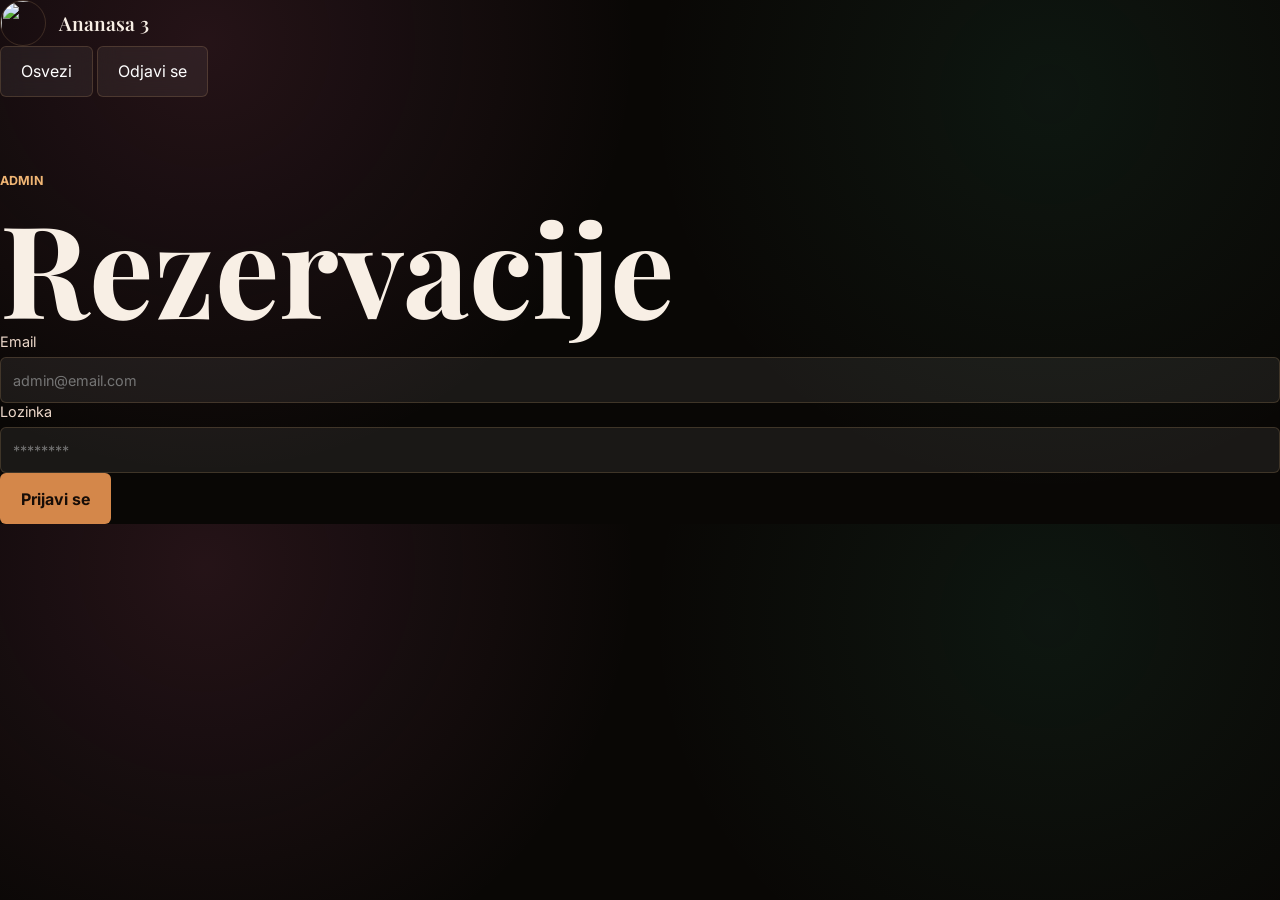
==== admin.html @ 6d264275 "Add admin dashboard page" ====
<!doctype html>
<html lang="sr">
  <head>
    <meta charset="UTF-8" />
    <meta name="viewport" content="width=device-width, initial-scale=1.0" />
    <title>Ananasa 3 Admin</title>
    <link rel="preconnect" href="https://fonts.googleapis.com" />
    <link rel="preconnect" href="https://fonts.gstatic.com" crossorigin />
    <link
      href="https://fonts.googleapis.com/css2?family=Inter:wght@400;500;600;700&family=Playfair+Display:wght@500;600;700&display=swap"
      rel="stylesheet"
    />
    <link rel="stylesheet" href="./styles.css" />
    <link rel="stylesheet" href="./admin.css" />
    <script src="./admin.js?v=20260522-admin-1" defer></script>
  </head>
  <body class="admin-body">
    <header class="admin-header">
      <a class="brand" href="./index.html#home" aria-label="Ananasa 3 pocetna">
        <img
          src="https://media.base44.com/images/public/user_69c0e9232d58b2532dbbabdb/99ff3131a_472617629_639547871916582_2148296062729666960_n.jpg"
          alt=""
        />
        <span>Ananasa 3</span>
      </a>
      <div class="admin-toolbar">
        <button id="refresh-admin" class="button secondary" type="button">Osvezi</button>
        <button id="sign-out" class="button secondary" type="button" hidden>Odjavi se</button>
      </div>
    </header>

    <main class="admin-main">
      <section class="admin-login-band" id="login-band">
        <div class="admin-login-copy">
          <p class="eyebrow">Admin</p>
          <h1>Rezervacije</h1>
        </div>
        <form id="admin-login" class="admin-login-form">
          <label>
            Email
            <input name="email" type="email" autocomplete="email" required placeholder="admin@email.com" />
          </label>
          <label>
            Lozinka
            <input name="password" type="password" autocomplete="current-password" required placeholder="********" />
          </label>
          <button class="button primary" type="submit">Prijavi se</button>
        </form>
      </section>

      <section class="admin-dashboard" id="admin-dashboard" hidden>
        <div class="admin-head">
          <div>
            <p class="eyebrow">Pregled</p>
            <h1>Admin sto</h1>
          </div>
          <div class="admin-summary" aria-label="Broj zahteva">
            <span><strong id="reservation-count">0</strong> Rezervacije</span>
            <span><strong id="guest-count">0</strong> Guest list</span>
            <span><strong id="vip-count">0</strong> VIP</span>
          </div>
        </div>

        <nav class="admin-tabs" aria-label="Admin kategorije">
          <button class="admin-tab active" type="button" data-admin-tab="reservations">Rezervacije</button>
          <button class="admin-tab" type="button" data-admin-tab="guest-list">Guest list</button>
          <button class="admin-tab" type="button" data-admin-tab="vip">VIP upiti</button>
        </nav>

        <section class="admin-panel active" data-admin-panel="reservations">
          <div id="reservation-list" class="request-list"></div>
        </section>
        <section class="admin-panel" data-admin-panel="guest-list">
          <div id="guest-list" class="request-list"></div>
        </section>
        <section class="admin-panel" data-admin-panel="vip">
          <div id="vip-list" class="request-list"></div>
        </section>
      </section>
    </main>

    <div id="admin-toast" role="status" aria-live="polite"></div>
  </body>
</html>
---- styles.css ----
:root{color-scheme:dark;--bg:#090705;--panel:rgba(22,17,14,.88);--text:#f8efe5;--muted:#b9a99c;--line:rgba(232,180,124,.18);--gold:#d4874a;--peach:#f0b574;--green:#4acb91;--red:#d65d65;--display:"Playfair Display",Georgia,serif;--body:"Inter",Arial,sans-serif}*{box-sizing:border-box}html{scroll-behavior:smooth}body{background:radial-gradient(circle at 16% 8%,rgba(207,93,138,.14),transparent 27rem),radial-gradient(circle at 82% 18%,rgba(74,203,145,.08),transparent 25rem),var(--bg);color:var(--text);font-family:var(--body);margin:0}a{color:inherit;text-decoration:none}button,input,select,textarea{font:inherit}.site-header{align-items:center;backdrop-filter:blur(18px);background:rgba(9,7,5,.76);border-bottom:1px solid var(--line);display:flex;gap:1rem;height:76px;justify-content:space-between;left:0;padding:0 clamp(1rem,4vw,4rem);position:fixed;right:0;top:0;z-index:10}.brand,.brand img,.site-header nav,.hero-actions,.legend,.icon-button{align-items:center;display:flex}.brand{gap:.8rem;font-family:var(--display);font-size:1.2rem;font-weight:600}.brand img{border:1px solid var(--line);border-radius:50%;height:46px;object-fit:cover;width:46px}.site-header nav{color:var(--muted);font-size:.94rem;gap:clamp(.8rem,2vw,1.8rem)}.site-header nav a:hover,.mobile-dock a:hover{color:var(--peach)}.menu-toggle{display:none;flex-direction:column;gap:5px}.menu-toggle span{background:currentColor;height:2px;width:18px}main{overflow:hidden;padding-top:76px}.hero{display:grid;min-height:calc(100svh - 132px);padding:clamp(1rem,3vw,2rem);place-items:end start;position:relative}.hero-media{background:linear-gradient(90deg,rgba(9,7,5,.92),rgba(9,7,5,.45) 52%,rgba(9,7,5,.8)),linear-gradient(180deg,rgba(9,7,5,.16),rgba(9,7,5,.95)),url("https://media.base44.com/images/public/6a0f6ab8b7a925941d91c273/b2779a528_2025-05-071.jpg") center/cover;inset:0;position:absolute}.hero-copy{max-width:720px;padding:clamp(1rem,4vw,4rem);padding-bottom:clamp(10rem,15vw,13rem);position:relative;z-index:1}.eyebrow{color:var(--peach);font-size:.78rem;font-weight:700;letter-spacing:0;margin:0 0 .75rem;text-transform:uppercase}h1,h2,h3{font-family:var(--display);letter-spacing:0;line-height:1.04;margin:0}h1{font-size:clamp(3.7rem,10vw,9rem)}h1 span,.price{color:var(--peach)}h2{font-size:clamp(2rem,4vw,4.5rem)}h3{font-size:clamp(1.35rem,2vw,2rem)}.lede{color:#f4ddd0;font-size:clamp(1rem,1.6vw,1.3rem);line-height:1.65;max-width:590px}.hero-actions{flex-wrap:wrap;gap:.8rem;margin-top:1.8rem}.button,.icon-button{border:1px solid transparent;cursor:pointer;transition:180ms ease}.button{border-radius:6px;display:inline-flex;justify-content:center;min-height:48px;padding:.9rem 1.25rem}.button.primary{background:var(--gold);color:#170d07;font-weight:700}.button.primary:hover{background:var(--peach)}.button.secondary{backdrop-filter:blur(10px);background:rgba(255,255,255,.06);border-color:var(--line)}.button.secondary:hover,.icon-button:hover{border-color:rgba(240,181,116,.44);color:var(--peach)}.button.full{width:100%}.button:disabled{cursor:not-allowed;opacity:.42}.hero-rail{bottom:clamp(1rem,3vw,2rem);display:grid;gap:.75rem;grid-template-columns:repeat(3,minmax(0,1fr));left:clamp(1rem,4vw,4rem);max-width:760px;position:absolute;right:clamp(1rem,4vw,4rem);z-index:1}.hero-rail a,.event-card,.package-card,.booking-panel,.floor-stage,.surface-form,.editorial,dialog{backdrop-filter:blur(18px);background:var(--panel);border:1px solid var(--line)}.hero-rail a{border-radius:8px;display:grid;gap:.35rem;min-height:104px;padding:1rem}.hero-rail strong{font-family:var(--display);font-size:1.25rem}.hero-rail span,.muted,.event-meta,.booking-panel p,.package-card p,.editorial p{color:var(--muted);line-height:1.6}.band{padding:clamp(4rem,8vw,7rem) clamp(1rem,4vw,4rem);position:relative}.section-head{margin-bottom:clamp(1.4rem,3vw,2.3rem)}.split-head,.floor-wrap,.form-layout{display:grid;gap:1rem;grid-template-columns:minmax(0,1fr) minmax(290px,.42fr)}.legend{align-self:end;flex-wrap:wrap;gap:.9rem;justify-content:end}.legend span{align-items:center;color:var(--muted);display:inline-flex;gap:.45rem;font-size:.9rem}.legend i{border-radius:50%;display:block;height:11px;width:11px}.legend .available{background:var(--green)}.legend .busy{background:var(--red)}.legend .vip{background:var(--gold)}.event-grid,.vip-grid{display:grid;gap:1rem;grid-template-columns:repeat(3,minmax(0,1fr))}.event-card,.package-card{border-radius:8px;overflow:hidden}.event-card img{aspect-ratio:1.35;display:block;object-fit:cover;width:100%}.event-body,.package-card{display:grid;gap:.9rem;padding:1.15rem}.event-top,.package-top{align-items:start;display:flex;gap:.8rem;justify-content:space-between}.pill{background:rgba(74,203,145,.12);border:1px solid rgba(74,203,145,.24);border-radius:999px;color:#90edc6;font-size:.75rem;padding:.35rem .6rem;white-space:nowrap}.floor-stage,.booking-panel{border-radius:8px}.floor-stage{min-height:560px;overflow:hidden;padding:1rem;position:relative}.bar-line,.dance-floor{background:rgba(255,255,255,.05);border:1px solid var(--line);border-radius:6px;color:var(--muted);display:grid;font-size:.8rem;font-weight:700;letter-spacing:0;place-items:center;text-transform:uppercase}.bar-line{height:54px}.dance-floor{bottom:1rem;height:126px;left:15%;position:absolute;right:15%}.table-map{inset:82px 1rem 160px;position:absolute}.table{align-items:center;background:#181410;border:1px solid rgba(74,203,145,.52);border-radius:50%;color:var(--text);display:grid;height:clamp(58px,7vw,82px);justify-items:center;padding:.35rem;position:absolute;text-align:center;width:clamp(58px,7vw,82px)}.table span{color:var(--muted);font-size:.68rem}.table:hover,.table.selected{box-shadow:0 0 0 3px rgba(240,181,116,.16);transform:translateY(-2px)}.table.vip{border-color:rgba(212,135,74,.78)}.table.busy{border-color:rgba(214,93,101,.44);color:#a89891;cursor:not-allowed}.booking-panel{display:grid;gap:1rem;min-height:300px;padding:clamp(1rem,2.5vw,2rem)}.package-card{cursor:pointer}.package-card:hover{border-color:rgba(240,181,116,.42);transform:translateY(-2px)}.price{font-weight:700}.feature-list{display:flex;flex-wrap:wrap;gap:.45rem}.feature-list span{background:rgba(255,255,255,.05);border:1px solid var(--line);border-radius:999px;color:#ead5c7;font-size:.78rem;padding:.38rem .55rem}.surface-form{border-radius:8px;display:grid;gap:.9rem;grid-template-columns:repeat(2,minmax(0,1fr));padding:clamp(1rem,2.5vw,2rem)}label{color:#edd8ca;display:grid;gap:.45rem;font-size:.9rem}input,select,textarea{background:rgba(255,255,255,.07);border:1px solid var(--line);border-radius:6px;color:var(--text);min-height:46px;padding:.75rem;width:100%}textarea{min-height:100px;resize:vertical}.surface-form button,.surface-form label:last-of-type{grid-column:1/-1}.editorial{border-radius:8px;display:grid;grid-template-rows:minmax(230px,1fr) auto;overflow:hidden}.editorial img{height:100%;object-fit:cover;width:100%}.editorial div{padding:1.2rem}.gallery-grid{display:grid;gap:.65rem;grid-auto-rows:clamp(120px,17vw,245px);grid-template-columns:repeat(4,minmax(0,1fr))}.gallery-button{border:0;border-radius:8px;cursor:zoom-in;min-height:0;overflow:hidden;padding:0}.gallery-button img{height:100%;object-fit:cover;transition:transform 300ms ease;width:100%}.gallery-button:hover img{transform:scale(1.04)}.gallery-button.wide{grid-column:span 2}.gallery-button.tall{grid-row:span 2}.icon-button{background:rgba(255,255,255,.06);border-color:var(--line);border-radius:6px;color:var(--text);height:42px;justify-content:center;width:42px}dialog{border-radius:8px;color:var(--text);max-height:calc(100vh - 2rem);max-width:min(560px,calc(100vw - 2rem));padding:clamp(1rem,3vw,2rem);width:100%}dialog::backdrop{backdrop-filter:blur(8px);background:rgba(0,0,0,.78)}.modal-close{position:absolute;right:1rem;top:1rem}.modal-stack,.modal-form{display:grid;gap:.85rem}.modal-form{margin-top:1rem}.modal-form.two{grid-template-columns:repeat(2,minmax(0,1fr))}.modal-form .wide{grid-column:1/-1}.lightbox-image{border-radius:6px;max-height:70vh;object-fit:contain;width:100%}#toast{background:#24170f;border:1px solid var(--line);border-radius:6px;bottom:1rem;box-shadow:0 18px 60px rgba(0,0,0,.35);left:50%;opacity:0;padding:.9rem 1rem;pointer-events:none;position:fixed;transform:translate(-50%,1rem);transition:180ms ease;z-index:30}#toast.show{opacity:1;transform:translate(-50%,0)}#toast[data-tone="warning"]{background:#3a2912}#toast[data-tone="error"]{background:#3b1719}.mobile-dock{display:none}@media(max-width:920px){.site-header nav{background:rgba(9,7,5,.96);border:1px solid var(--line);border-radius:8px;display:none;flex-direction:column;left:1rem;padding:1rem;position:absolute;right:1rem;top:68px}.site-header nav.open,.menu-toggle{display:flex}.hero-copy{align-self:center;padding-bottom:18rem}.hero-rail,.event-grid,.vip-grid,.split-head,.floor-wrap,.form-layout{grid-template-columns:1fr}.hero-rail{position:absolute}.legend{justify-content:start}.gallery-grid{grid-template-columns:repeat(2,minmax(0,1fr))}}@media(max-width:640px){main{padding-bottom:68px}.site-header{height:68px}.brand img{height:40px;width:40px}.hero-copy{padding-inline:.25rem}.hero-rail{left:1rem;right:1rem}.band{padding-inline:1rem}.floor-stage{min-height:490px}.table-map{bottom:146px}.surface-form,.modal-form.two{grid-template-columns:1fr}.mobile-dock{backdrop-filter:blur(18px);background:rgba(9,7,5,.92);border-top:1px solid var(--line);bottom:0;display:grid;font-size:.82rem;grid-template-columns:repeat(4,minmax(0,1fr));left:0;position:fixed;right:0;text-align:center;z-index:12}.mobile-dock a{color:var(--muted);min-height:64px;padding:1.35rem .35rem}}
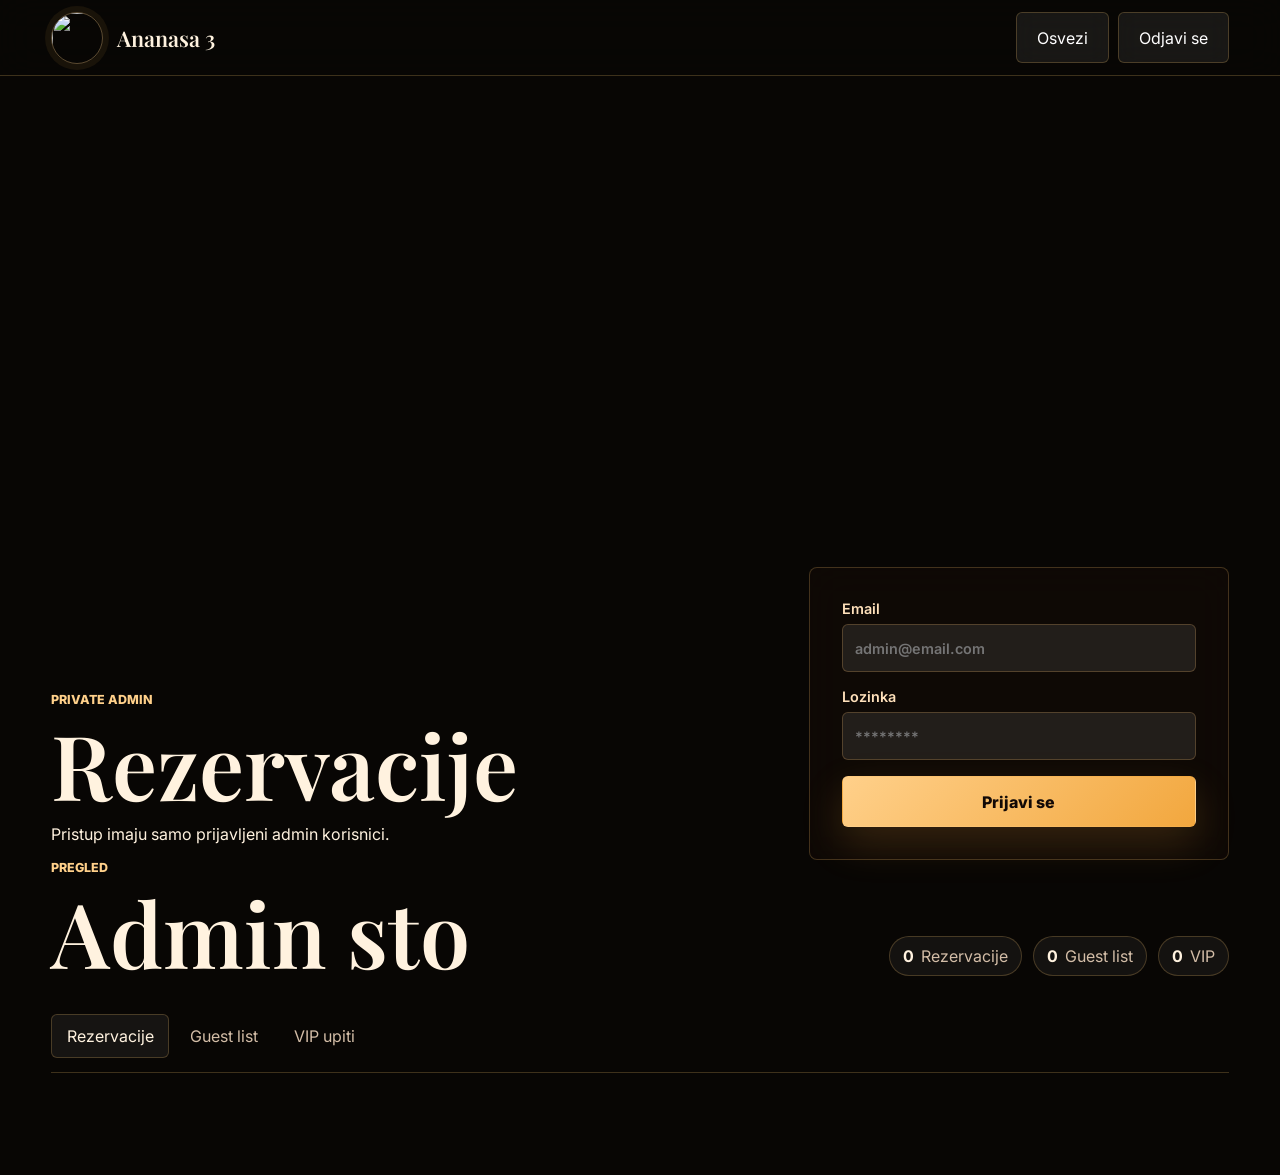
==== commit 534624a6: "Clarify private admin access" ====
--- a/admin.html
+++ b/admin.html
@@ -3,6 +3,7 @@
   <head>
     <meta charset="UTF-8" />
     <meta name="viewport" content="width=device-width, initial-scale=1.0" />
+    <meta name="robots" content="noindex,nofollow,noarchive" />
     <title>Ananasa 3 Admin</title>
     <link rel="preconnect" href="https://fonts.googleapis.com" />
     <link rel="preconnect" href="https://fonts.gstatic.com" crossorigin />
@@ -32,8 +33,9 @@
     <main class="admin-main">
       <section class="admin-login-band" id="login-band">
         <div class="admin-login-copy">
-          <p class="eyebrow">Admin</p>
+          <p class="eyebrow">Private admin</p>
           <h1>Rezervacije</h1>
+          <p class="admin-login-note">Pristup imaju samo prijavljeni admin korisnici.</p>
         </div>
         <form id="admin-login" class="admin-login-form">
           <label>
--- a/styles.css
+++ b/styles.css
@@ -1 +1,1013 @@
-:root{color-scheme:dark;--bg:#090705;--panel:rgba(22,17,14,.88);--text:#f8efe5;--muted:#b9a99c;--line:rgba(232,180,124,.18);--gold:#d4874a;--peach:#f0b574;--green:#4acb91;--red:#d65d65;--display:"Playfair Display",Georgia,serif;--body:"Inter",Arial,sans-serif}*{box-sizing:border-box}html{scroll-behavior:smooth}body{background:radial-gradient(circle at 16% 8%,rgba(207,93,138,.14),transparent 27rem),radial-gradient(circle at 82% 18%,rgba(74,203,145,.08),transparent 25rem),var(--bg);color:var(--text);font-family:var(--body);margin:0}a{color:inherit;text-decoration:none}button,input,select,textarea{font:inherit}.site-header{align-items:center;backdrop-filter:blur(18px);background:rgba(9,7,5,.76);border-bottom:1px solid var(--line);display:flex;gap:1rem;height:76px;justify-content:space-between;left:0;padding:0 clamp(1rem,4vw,4rem);position:fixed;right:0;top:0;z-index:10}.brand,.brand img,.site-header nav,.hero-actions,.legend,.icon-button{align-items:center;display:flex}.brand{gap:.8rem;font-family:var(--display);font-size:1.2rem;font-weight:600}.brand img{border:1px solid var(--line);border-radius:50%;height:46px;object-fit:cover;width:46px}.site-header nav{color:var(--muted);font-size:.94rem;gap:clamp(.8rem,2vw,1.8rem)}.site-header nav a:hover,.mobile-dock a:hover{color:var(--peach)}.menu-toggle{display:none;flex-direction:column;gap:5px}.menu-toggle span{background:currentColor;height:2px;width:18px}main{overflow:hidden;padding-top:76px}.hero{display:grid;min-height:calc(100svh - 132px);padding:clamp(1rem,3vw,2rem);place-items:end start;position:relative}.hero-media{background:linear-gradient(90deg,rgba(9,7,5,.92),rgba(9,7,5,.45) 52%,rgba(9,7,5,.8)),linear-gradient(180deg,rgba(9,7,5,.16),rgba(9,7,5,.95)),url("https://media.base44.com/images/public/6a0f6ab8b7a925941d91c273/b2779a528_2025-05-071.jpg") center/cover;inset:0;position:absolute}.hero-copy{max-width:720px;padding:clamp(1rem,4vw,4rem);padding-bottom:clamp(10rem,15vw,13rem);position:relative;z-index:1}.eyebrow{color:var(--peach);font-size:.78rem;font-weight:700;letter-spacing:0;margin:0 0 .75rem;text-transform:uppercase}h1,h2,h3{font-family:var(--display);letter-spacing:0;line-height:1.04;margin:0}h1{font-size:clamp(3.7rem,10vw,9rem)}h1 span,.price{color:var(--peach)}h2{font-size:clamp(2rem,4vw,4.5rem)}h3{font-size:clamp(1.35rem,2vw,2rem)}.lede{color:#f4ddd0;font-size:clamp(1rem,1.6vw,1.3rem);line-height:1.65;max-width:590px}.hero-actions{flex-wrap:wrap;gap:.8rem;margin-top:1.8rem}.button,.icon-button{border:1px solid transparent;cursor:pointer;transition:180ms ease}.button{border-radius:6px;display:inline-flex;justify-content:center;min-height:48px;padding:.9rem 1.25rem}.button.primary{background:var(--gold);color:#170d07;font-weight:700}.button.primary:hover{background:var(--peach)}.button.secondary{backdrop-filter:blur(10px);background:rgba(255,255,255,.06);border-color:var(--line)}.button.secondary:hover,.icon-button:hover{border-color:rgba(240,181,116,.44);color:var(--peach)}.button.full{width:100%}.button:disabled{cursor:not-allowed;opacity:.42}.hero-rail{bottom:clamp(1rem,3vw,2rem);display:grid;gap:.75rem;grid-template-columns:repeat(3,minmax(0,1fr));left:clamp(1rem,4vw,4rem);max-width:760px;position:absolute;right:clamp(1rem,4vw,4rem);z-index:1}.hero-rail a,.event-card,.package-card,.booking-panel,.floor-stage,.surface-form,.editorial,dialog{backdrop-filter:blur(18px);background:var(--panel);border:1px solid var(--line)}.hero-rail a{border-radius:8px;display:grid;gap:.35rem;min-height:104px;padding:1rem}.hero-rail strong{font-family:var(--display);font-size:1.25rem}.hero-rail span,.muted,.event-meta,.booking-panel p,.package-card p,.editorial p{color:var(--muted);line-height:1.6}.band{padding:clamp(4rem,8vw,7rem) clamp(1rem,4vw,4rem);position:relative}.section-head{margin-bottom:clamp(1.4rem,3vw,2.3rem)}.split-head,.floor-wrap,.form-layout{display:grid;gap:1rem;grid-template-columns:minmax(0,1fr) minmax(290px,.42fr)}.legend{align-self:end;flex-wrap:wrap;gap:.9rem;justify-content:end}.legend span{align-items:center;color:var(--muted);display:inline-flex;gap:.45rem;font-size:.9rem}.legend i{border-radius:50%;display:block;height:11px;width:11px}.legend .available{background:var(--green)}.legend .busy{background:var(--red)}.legend .vip{background:var(--gold)}.event-grid,.vip-grid{display:grid;gap:1rem;grid-template-columns:repeat(3,minmax(0,1fr))}.event-card,.package-card{border-radius:8px;overflow:hidden}.event-card img{aspect-ratio:1.35;display:block;object-fit:cover;width:100%}.event-body,.package-card{display:grid;gap:.9rem;padding:1.15rem}.event-top,.package-top{align-items:start;display:flex;gap:.8rem;justify-content:space-between}.pill{background:rgba(74,203,145,.12);border:1px solid rgba(74,203,145,.24);border-radius:999px;color:#90edc6;font-size:.75rem;padding:.35rem .6rem;white-space:nowrap}.floor-stage,.booking-panel{border-radius:8px}.floor-stage{min-height:560px;overflow:hidden;padding:1rem;position:relative}.bar-line,.dance-floor{background:rgba(255,255,255,.05);border:1px solid var(--line);border-radius:6px;color:var(--muted);display:grid;font-size:.8rem;font-weight:700;letter-spacing:0;place-items:center;text-transform:uppercase}.bar-line{height:54px}.dance-floor{bottom:1rem;height:126px;left:15%;position:absolute;right:15%}.table-map{inset:82px 1rem 160px;position:absolute}.table{align-items:center;background:#181410;border:1px solid rgba(74,203,145,.52);border-radius:50%;color:var(--text);display:grid;height:clamp(58px,7vw,82px);justify-items:center;padding:.35rem;position:absolute;text-align:center;width:clamp(58px,7vw,82px)}.table span{color:var(--muted);font-size:.68rem}.table:hover,.table.selected{box-shadow:0 0 0 3px rgba(240,181,116,.16);transform:translateY(-2px)}.table.vip{border-color:rgba(212,135,74,.78)}.table.busy{border-color:rgba(214,93,101,.44);color:#a89891;cursor:not-allowed}.booking-panel{display:grid;gap:1rem;min-height:300px;padding:clamp(1rem,2.5vw,2rem)}.package-card{cursor:pointer}.package-card:hover{border-color:rgba(240,181,116,.42);transform:translateY(-2px)}.price{font-weight:700}.feature-list{display:flex;flex-wrap:wrap;gap:.45rem}.feature-list span{background:rgba(255,255,255,.05);border:1px solid var(--line);border-radius:999px;color:#ead5c7;font-size:.78rem;padding:.38rem .55rem}.surface-form{border-radius:8px;display:grid;gap:.9rem;grid-template-columns:repeat(2,minmax(0,1fr));padding:clamp(1rem,2.5vw,2rem)}label{color:#edd8ca;display:grid;gap:.45rem;font-size:.9rem}input,select,textarea{background:rgba(255,255,255,.07);border:1px solid var(--line);border-radius:6px;color:var(--text);min-height:46px;padding:.75rem;width:100%}textarea{min-height:100px;resize:vertical}.surface-form button,.surface-form label:last-of-type{grid-column:1/-1}.editorial{border-radius:8px;display:grid;grid-template-rows:minmax(230px,1fr) auto;overflow:hidden}.editorial img{height:100%;object-fit:cover;width:100%}.editorial div{padding:1.2rem}.gallery-grid{display:grid;gap:.65rem;grid-auto-rows:clamp(120px,17vw,245px);grid-template-columns:repeat(4,minmax(0,1fr))}.gallery-button{border:0;border-radius:8px;cursor:zoom-in;min-height:0;overflow:hidden;padding:0}.gallery-button img{height:100%;object-fit:cover;transition:transform 300ms ease;width:100%}.gallery-button:hover img{transform:scale(1.04)}.gallery-button.wide{grid-column:span 2}.gallery-button.tall{grid-row:span 2}.icon-button{background:rgba(255,255,255,.06);border-color:var(--line);border-radius:6px;color:var(--text);height:42px;justify-content:center;width:42px}dialog{border-radius:8px;color:var(--text);max-height:calc(100vh - 2rem);max-width:min(560px,calc(100vw - 2rem));padding:clamp(1rem,3vw,2rem);width:100%}dialog::backdrop{backdrop-filter:blur(8px);background:rgba(0,0,0,.78)}.modal-close{position:absolute;right:1rem;top:1rem}.modal-stack,.modal-form{display:grid;gap:.85rem}.modal-form{margin-top:1rem}.modal-form.two{grid-template-columns:repeat(2,minmax(0,1fr))}.modal-form .wide{grid-column:1/-1}.lightbox-image{border-radius:6px;max-height:70vh;object-fit:contain;width:100%}#toast{background:#24170f;border:1px solid var(--line);border-radius:6px;bottom:1rem;box-shadow:0 18px 60px rgba(0,0,0,.35);left:50%;opacity:0;padding:.9rem 1rem;pointer-events:none;position:fixed;transform:translate(-50%,1rem);transition:180ms ease;z-index:30}#toast.show{opacity:1;transform:translate(-50%,0)}#toast[data-tone="warning"]{background:#3a2912}#toast[data-tone="error"]{background:#3b1719}.mobile-dock{display:none}@media(max-width:920px){.site-header nav{background:rgba(9,7,5,.96);border:1px solid var(--line);border-radius:8px;display:none;flex-direction:column;left:1rem;padding:1rem;position:absolute;right:1rem;top:68px}.site-header nav.open,.menu-toggle{display:flex}.hero-copy{align-self:center;padding-bottom:18rem}.hero-rail,.event-grid,.vip-grid,.split-head,.floor-wrap,.form-layout{grid-template-columns:1fr}.hero-rail{position:absolute}.legend{justify-content:start}.gallery-grid{grid-template-columns:repeat(2,minmax(0,1fr))}}@media(max-width:640px){main{padding-bottom:68px}.site-header{height:68px}.brand img{height:40px;width:40px}.hero-copy{padding-inline:.25rem}.hero-rail{left:1rem;right:1rem}.band{padding-inline:1rem}.floor-stage{min-height:490px}.table-map{bottom:146px}.surface-form,.modal-form.two{grid-template-columns:1fr}.mobile-dock{backdrop-filter:blur(18px);background:rgba(9,7,5,.92);border-top:1px solid var(--line);bottom:0;display:grid;font-size:.82rem;grid-template-columns:repeat(4,minmax(0,1fr));left:0;position:fixed;right:0;text-align:center;z-index:12}.mobile-dock a{color:var(--muted);min-height:64px;padding:1.35rem .35rem}}
+:root {
+  color-scheme: dark;
+  --bg: #080604;
+  --ink: #120906;
+  --panel: rgba(17, 10, 7, 0.82);
+  --panel-strong: #140b07;
+  --text: #fff2df;
+  --muted: #d3bda7;
+  --line: rgba(255, 198, 112, 0.22);
+  --gold: #f2a73e;
+  --peach: #ffd08a;
+  --lime: #7ecb6b;
+  --coral: #ed6952;
+  --pink: #ff6d9c;
+  --green: #52d59c;
+  --red: #f07272;
+  --display: "Playfair Display", Georgia, serif;
+  --body: "Inter", Arial, sans-serif;
+}
+
+* {
+  box-sizing: border-box;
+}
+
+html {
+  scroll-behavior: smooth;
+}
+
+body {
+  background:
+    linear-gradient(180deg, rgba(8, 6, 4, 0), rgba(8, 6, 4, 0.98) 40rem),
+    #080604;
+  color: var(--text);
+  font-family: var(--body);
+  margin: 0;
+}
+
+a {
+  color: inherit;
+  text-decoration: none;
+}
+
+button,
+input,
+select,
+textarea {
+  font: inherit;
+}
+
+.site-header {
+  align-items: center;
+  backdrop-filter: blur(22px);
+  background: linear-gradient(90deg, rgba(6, 4, 3, 0.88), rgba(17, 8, 5, 0.66));
+  border-bottom: 1px solid var(--line);
+  display: flex;
+  gap: 1rem;
+  height: 84px;
+  justify-content: space-between;
+  left: 0;
+  padding: 0 clamp(1rem, 4vw, 4.5rem);
+  position: fixed;
+  right: 0;
+  top: 0;
+  z-index: 10;
+}
+
+.brand,
+.brand img,
+.site-header nav,
+.hero-actions,
+.legend,
+.icon-button {
+  align-items: center;
+  display: flex;
+}
+
+.brand {
+  gap: 0.85rem;
+  font-family: var(--display);
+  font-size: 1.35rem;
+  font-weight: 600;
+}
+
+.brand img {
+  border: 1px solid rgba(255, 208, 138, 0.34);
+  border-radius: 50%;
+  box-shadow: 0 0 0 6px rgba(242, 167, 62, 0.08);
+  height: 52px;
+  object-fit: cover;
+  width: 52px;
+}
+
+.site-header nav {
+  gap: clamp(0.85rem, 2vw, 2rem);
+  color: var(--muted);
+  font-size: 0.92rem;
+  font-weight: 600;
+  text-transform: uppercase;
+}
+
+.site-header nav a {
+  position: relative;
+}
+
+.site-header nav a::after {
+  background: var(--gold);
+  bottom: -0.7rem;
+  content: "";
+  height: 1px;
+  left: 0;
+  opacity: 0;
+  position: absolute;
+  transition: 180ms ease;
+  width: 100%;
+}
+
+.site-header nav a:hover,
+.mobile-dock a:hover {
+  color: var(--peach);
+}
+
+.site-header nav a:hover::after {
+  opacity: 1;
+}
+
+.menu-toggle {
+  display: none;
+  flex-direction: column;
+  gap: 5px;
+}
+
+.menu-toggle span {
+  background: currentColor;
+  height: 2px;
+  width: 18px;
+}
+
+main {
+  overflow: hidden;
+  padding-top: 84px;
+}
+
+.hero {
+  display: grid;
+  min-height: calc(100svh - 18px);
+  padding: clamp(1rem, 2.5vw, 2.1rem);
+  place-items: end start;
+  position: relative;
+}
+
+.hero-media {
+  background:
+    linear-gradient(90deg, rgba(8, 5, 4, 0.98) 0%, rgba(8, 5, 4, 0.75) 38%, rgba(8, 5, 4, 0.18) 72%, rgba(8, 5, 4, 0.62) 100%),
+    linear-gradient(180deg, rgba(8, 5, 4, 0.2), rgba(8, 5, 4, 0.98)),
+    url("https://media.base44.com/images/public/6a0f6ab8b7a925941d91c273/b2779a528_2025-05-071.jpg") center / cover;
+  inset: 0;
+  position: absolute;
+}
+
+.hero-media::after {
+  border: 1px solid rgba(255, 208, 138, 0.16);
+  content: "";
+  inset: clamp(0.7rem, 2vw, 1.4rem);
+  pointer-events: none;
+  position: absolute;
+}
+
+.hero-copy {
+  max-width: 820px;
+  padding: clamp(1rem, 4vw, 4.6rem);
+  padding-bottom: clamp(11rem, 17vw, 14.5rem);
+  position: relative;
+  z-index: 1;
+}
+
+.eyebrow {
+  color: var(--peach);
+  font-size: 0.78rem;
+  font-weight: 800;
+  letter-spacing: 0;
+  margin: 0 0 0.8rem;
+  text-transform: uppercase;
+}
+
+h1,
+h2,
+h3 {
+  font-family: var(--display);
+  letter-spacing: 0;
+  line-height: 0.98;
+  margin: 0;
+}
+
+h1 {
+  font-size: clamp(4.2rem, 12vw, 11.2rem);
+  font-weight: 600;
+  text-wrap: balance;
+}
+
+h1 span,
+.price {
+  color: var(--peach);
+}
+
+h2 {
+  font-size: clamp(2.2rem, 5vw, 5.4rem);
+  text-wrap: balance;
+}
+
+h3 {
+  font-size: clamp(1.42rem, 2.1vw, 2.25rem);
+}
+
+.lede {
+  color: #ffe1ba;
+  font-size: clamp(1rem, 1.5vw, 1.28rem);
+  line-height: 1.7;
+  margin-bottom: 0;
+  max-width: 560px;
+}
+
+.hero-actions {
+  flex-wrap: wrap;
+  gap: 0.8rem;
+  margin-top: 1.9rem;
+}
+
+.button,
+.icon-button {
+  border: 1px solid transparent;
+  cursor: pointer;
+  transition: 180ms ease;
+}
+
+.button {
+  align-items: center;
+  border-radius: 6px;
+  display: inline-flex;
+  justify-content: center;
+  min-height: 50px;
+  padding: 0.9rem 1.25rem;
+}
+
+.button.primary {
+  background: linear-gradient(135deg, var(--peach), var(--gold));
+  box-shadow: 0 16px 42px rgba(242, 167, 62, 0.18);
+  color: var(--ink);
+  font-weight: 800;
+}
+
+.button.primary:hover {
+  background: linear-gradient(135deg, #ffe2a8, #f7b34c);
+  transform: translateY(-1px);
+}
+
+.button.secondary {
+  backdrop-filter: blur(12px);
+  background: rgba(255, 255, 255, 0.07);
+  border-color: var(--line);
+}
+
+.button.secondary:hover,
+.icon-button:hover {
+  border-color: rgba(255, 208, 138, 0.52);
+  color: var(--peach);
+}
+
+.button.full {
+  width: 100%;
+}
+
+.button:disabled {
+  cursor: not-allowed;
+  opacity: 0.42;
+}
+
+.hero-rail {
+  bottom: clamp(1rem, 3vw, 2.2rem);
+  display: grid;
+  gap: 0.8rem;
+  grid-template-columns: repeat(3, minmax(0, 1fr));
+  left: clamp(1rem, 4vw, 4.6rem);
+  max-width: 850px;
+  position: absolute;
+  right: clamp(1rem, 4vw, 4.6rem);
+  z-index: 1;
+}
+
+.hero-rail a,
+.event-card,
+.package-card,
+.booking-panel,
+.floor-stage,
+.surface-form,
+.editorial,
+dialog {
+  backdrop-filter: blur(18px);
+  background:
+    linear-gradient(135deg, rgba(255, 255, 255, 0.1), rgba(255, 255, 255, 0.025)),
+    var(--panel);
+  border: 1px solid var(--line);
+}
+
+.hero-rail a {
+  border-radius: 8px;
+  display: grid;
+  gap: 0.35rem;
+  min-height: 110px;
+  overflow: hidden;
+  padding: 1.05rem;
+  position: relative;
+}
+
+.hero-rail a::before {
+  background: linear-gradient(180deg, var(--gold), transparent);
+  content: "";
+  inset: 0 auto 0 0;
+  opacity: 0.85;
+  position: absolute;
+  width: 2px;
+}
+
+.hero-rail strong {
+  font-family: var(--display);
+  font-size: 1.35rem;
+  font-weight: 600;
+}
+
+.hero-rail span,
+.muted,
+.event-meta,
+.booking-panel p,
+.package-card p,
+.editorial p,
+.signature-copy p {
+  color: var(--muted);
+  line-height: 1.65;
+}
+
+.band {
+  padding: clamp(4.4rem, 8vw, 8rem) clamp(1rem, 4vw, 4.6rem);
+  position: relative;
+}
+
+.section-head {
+  margin-bottom: clamp(1.5rem, 3vw, 2.7rem);
+}
+
+.signature-band {
+  align-items: center;
+  display: grid;
+  gap: clamp(1.2rem, 3vw, 3rem);
+  grid-template-columns: minmax(280px, 0.95fr) minmax(300px, 0.8fr);
+  padding: 0 clamp(1rem, 4vw, 4.6rem) clamp(4.6rem, 8vw, 8rem);
+}
+
+.signature-photo {
+  border: 1px solid var(--line);
+  border-radius: 8px;
+  min-height: min(66vw, 680px);
+  overflow: hidden;
+  position: relative;
+}
+
+.signature-photo::after {
+  background:
+    linear-gradient(180deg, transparent, rgba(8, 6, 4, 0.76)),
+    linear-gradient(90deg, rgba(237, 105, 82, 0.12), transparent 48%, rgba(126, 203, 107, 0.12));
+  content: "";
+  inset: 0;
+  position: absolute;
+}
+
+.signature-photo img {
+  height: 100%;
+  object-fit: cover;
+  position: absolute;
+  width: 100%;
+}
+
+.signature-copy {
+  max-width: 620px;
+}
+
+.signature-copy p:not(.eyebrow) {
+  font-size: 1.08rem;
+  max-width: 500px;
+}
+
+.signature-marks {
+  display: flex;
+  flex-wrap: wrap;
+  gap: 0.55rem;
+  margin-top: 1.4rem;
+}
+
+.signature-marks span,
+.feature-list span {
+  background: rgba(255, 255, 255, 0.06);
+  border: 1px solid var(--line);
+  border-radius: 999px;
+  color: #ffe1bb;
+  font-size: 0.78rem;
+  padding: 0.42rem 0.65rem;
+}
+
+.split-head,
+.floor-wrap,
+.form-layout {
+  display: grid;
+  gap: 1rem;
+  grid-template-columns: minmax(0, 1fr) minmax(310px, 0.42fr);
+}
+
+.legend {
+  align-self: end;
+  flex-wrap: wrap;
+  gap: 0.9rem;
+  justify-content: end;
+}
+
+.legend span {
+  align-items: center;
+  color: var(--muted);
+  display: inline-flex;
+  gap: 0.45rem;
+  font-size: 0.9rem;
+}
+
+.legend i {
+  border-radius: 50%;
+  display: block;
+  height: 11px;
+  width: 11px;
+}
+
+.legend .available {
+  background: var(--green);
+}
+
+.legend .busy {
+  background: var(--red);
+}
+
+.legend .vip {
+  background: var(--gold);
+}
+
+.event-grid,
+.vip-grid {
+  display: grid;
+  gap: 1rem;
+  grid-template-columns: repeat(3, minmax(0, 1fr));
+}
+
+.event-card,
+.package-card {
+  border-radius: 8px;
+  overflow: hidden;
+  position: relative;
+}
+
+.event-card {
+  min-height: 520px;
+}
+
+.event-card img {
+  display: block;
+  height: 100%;
+  inset: 0;
+  object-fit: cover;
+  position: absolute;
+  width: 100%;
+}
+
+.event-card::after {
+  background: linear-gradient(180deg, rgba(7, 4, 3, 0.1) 18%, rgba(7, 4, 3, 0.96) 88%);
+  content: "";
+  inset: 0;
+  position: absolute;
+}
+
+.event-body,
+.package-card {
+  display: grid;
+  gap: 0.9rem;
+  padding: 1.2rem;
+}
+
+.event-body {
+  align-content: end;
+  height: 100%;
+  position: relative;
+  z-index: 1;
+}
+
+.event-top,
+.package-top {
+  align-items: start;
+  display: flex;
+  gap: 0.8rem;
+  justify-content: space-between;
+}
+
+.pill {
+  background: rgba(82, 213, 156, 0.14);
+  border: 1px solid rgba(82, 213, 156, 0.32);
+  border-radius: 999px;
+  color: #a6f4d5;
+  font-size: 0.75rem;
+  font-weight: 700;
+  padding: 0.35rem 0.6rem;
+  white-space: nowrap;
+}
+
+.floor-wrap {
+  align-items: stretch;
+}
+
+.floor-stage,
+.booking-panel {
+  border-radius: 8px;
+}
+
+.floor-stage {
+  background:
+    linear-gradient(135deg, rgba(255, 109, 156, 0.09), transparent 31%),
+    linear-gradient(315deg, rgba(126, 203, 107, 0.08), transparent 30%),
+    rgba(14, 8, 6, 0.92);
+  min-height: 650px;
+  overflow: hidden;
+  padding: 1rem;
+  position: relative;
+}
+
+.bar-line,
+.dance-floor {
+  background: rgba(255, 255, 255, 0.055);
+  border: 1px solid var(--line);
+  border-radius: 6px;
+  color: var(--muted);
+  display: grid;
+  font-size: 0.8rem;
+  font-weight: 800;
+  letter-spacing: 0;
+  place-items: center;
+  text-transform: uppercase;
+}
+
+.bar-line {
+  background:
+    linear-gradient(90deg, rgba(242, 167, 62, 0.2), rgba(255, 255, 255, 0.055), rgba(237, 105, 82, 0.14));
+  height: 68px;
+}
+
+.dance-floor {
+  bottom: 1rem;
+  height: 150px;
+  left: 13%;
+  position: absolute;
+  right: 13%;
+}
+
+.table-map {
+  inset: 100px 1rem 182px;
+  position: absolute;
+}
+
+.table {
+  align-items: center;
+  background: rgba(15, 9, 7, 0.94);
+  border: 1px solid rgba(82, 213, 156, 0.68);
+  border-radius: 50%;
+  box-shadow: inset 0 0 0 4px rgba(255, 255, 255, 0.03);
+  color: var(--text);
+  display: grid;
+  height: clamp(62px, 7vw, 88px);
+  justify-items: center;
+  padding: 0.35rem;
+  position: absolute;
+  text-align: center;
+  width: clamp(62px, 7vw, 88px);
+}
+
+.table strong {
+  font-family: var(--display);
+  font-size: 1.12rem;
+}
+
+.table span {
+  color: var(--muted);
+  font-size: 0.66rem;
+}
+
+.table:hover,
+.table.selected {
+  box-shadow:
+    0 0 0 4px rgba(255, 208, 138, 0.18),
+    0 18px 38px rgba(0, 0, 0, 0.3);
+  transform: translateY(-2px);
+}
+
+.table.vip {
+  border-color: rgba(242, 167, 62, 0.92);
+}
+
+.table.busy {
+  border-color: rgba(240, 114, 114, 0.5);
+  color: #ab9186;
+  cursor: not-allowed;
+}
+
+.booking-panel {
+  align-content: end;
+  display: grid;
+  gap: 1rem;
+  min-height: 350px;
+  overflow: hidden;
+  padding: clamp(1rem, 2.5vw, 2rem);
+  position: relative;
+}
+
+.booking-panel::before {
+  background:
+    linear-gradient(180deg, rgba(8, 6, 4, 0.18), rgba(8, 6, 4, 0.94)),
+    url("https://media.base44.com/images/public/6a0f6ab8b7a925941d91c273/dd4a42c11_unnamed2.webp") center / cover;
+  content: "";
+  inset: 0;
+  opacity: 0.72;
+  position: absolute;
+}
+
+.booking-panel > * {
+  position: relative;
+  z-index: 1;
+}
+
+.package-card {
+  cursor: pointer;
+  min-height: 360px;
+}
+
+.package-card::after {
+  background: linear-gradient(180deg, transparent, rgba(242, 167, 62, 0.08));
+  content: "";
+  inset: 0;
+  pointer-events: none;
+  position: absolute;
+}
+
+.package-card:hover {
+  border-color: rgba(255, 208, 138, 0.52);
+  transform: translateY(-2px);
+}
+
+.package-card:nth-child(1) {
+  background:
+    linear-gradient(160deg, rgba(242, 167, 62, 0.12), transparent 44%),
+    var(--panel);
+}
+
+.package-card:nth-child(2) {
+  background:
+    linear-gradient(160deg, rgba(255, 109, 156, 0.13), transparent 44%),
+    var(--panel);
+}
+
+.package-card:nth-child(3) {
+  background:
+    linear-gradient(160deg, rgba(126, 203, 107, 0.12), transparent 44%),
+    var(--panel);
+}
+
+.price {
+  font-weight: 800;
+}
+
+.feature-list {
+  display: flex;
+  flex-wrap: wrap;
+  gap: 0.45rem;
+}
+
+.surface-form {
+  border-radius: 8px;
+  display: grid;
+  gap: 0.9rem;
+  grid-template-columns: repeat(2, minmax(0, 1fr));
+  padding: clamp(1rem, 2.5vw, 2rem);
+}
+
+label {
+  color: #ffe1bb;
+  display: grid;
+  gap: 0.45rem;
+  font-size: 0.9rem;
+  font-weight: 600;
+}
+
+input,
+select,
+textarea {
+  background: rgba(255, 255, 255, 0.085);
+  border: 1px solid var(--line);
+  border-radius: 6px;
+  color: var(--text);
+  min-height: 48px;
+  padding: 0.75rem;
+  width: 100%;
+}
+
+textarea {
+  min-height: 110px;
+  resize: vertical;
+}
+
+.surface-form button,
+.surface-form label:last-of-type {
+  grid-column: 1 / -1;
+}
+
+.editorial {
+  border-radius: 8px;
+  display: grid;
+  grid-template-rows: minmax(360px, 1fr) auto;
+  overflow: hidden;
+}
+
+.editorial img {
+  height: 100%;
+  object-fit: cover;
+  width: 100%;
+}
+
+.editorial div {
+  padding: 1.2rem;
+}
+
+.gallery-grid {
+  display: grid;
+  gap: 0.72rem;
+  grid-auto-rows: clamp(130px, 18vw, 270px);
+  grid-template-columns: repeat(4, minmax(0, 1fr));
+}
+
+.gallery-button {
+  border: 0;
+  border-radius: 8px;
+  cursor: zoom-in;
+  min-height: 0;
+  overflow: hidden;
+  padding: 0;
+  position: relative;
+}
+
+.gallery-button::after {
+  background: linear-gradient(180deg, transparent 55%, rgba(8, 6, 4, 0.45));
+  content: "";
+  inset: 0;
+  position: absolute;
+}
+
+.gallery-button img {
+  height: 100%;
+  object-fit: cover;
+  transition: transform 300ms ease;
+  width: 100%;
+}
+
+.gallery-button:hover img {
+  transform: scale(1.04);
+}
+
+.gallery-button.wide {
+  grid-column: span 2;
+}
+
+.gallery-button.tall {
+  grid-row: span 2;
+}
+
+.icon-button {
+  background: rgba(255, 255, 255, 0.07);
+  border-color: var(--line);
+  border-radius: 6px;
+  color: var(--text);
+  height: 42px;
+  justify-content: center;
+  width: 42px;
+}
+
+dialog {
+  border-radius: 8px;
+  color: var(--text);
+  max-height: calc(100vh - 2rem);
+  max-width: min(580px, calc(100vw - 2rem));
+  padding: clamp(1rem, 3vw, 2rem);
+  width: 100%;
+}
+
+dialog::backdrop {
+  backdrop-filter: blur(9px);
+  background: rgba(0, 0, 0, 0.82);
+}
+
+.modal-close {
+  position: absolute;
+  right: 1rem;
+  top: 1rem;
+}
+
+.modal-stack,
+.modal-form {
+  display: grid;
+  gap: 0.85rem;
+}
+
+.modal-form {
+  margin-top: 1rem;
+}
+
+.modal-form.two {
+  grid-template-columns: repeat(2, minmax(0, 1fr));
+}
+
+.modal-form .wide {
+  grid-column: 1 / -1;
+}
+
+.lightbox-image {
+  border-radius: 6px;
+  max-height: 70vh;
+  object-fit: contain;
+  width: 100%;
+}
+
+#toast {
+  background: #24170f;
+  border: 1px solid var(--line);
+  border-radius: 6px;
+  bottom: 1rem;
+  box-shadow: 0 18px 60px rgba(0, 0, 0, 0.35);
+  left: 50%;
+  opacity: 0;
+  padding: 0.9rem 1rem;
+  pointer-events: none;
+  position: fixed;
+  transform: translate(-50%, 1rem);
+  transition: 180ms ease;
+  z-index: 30;
+}
+
+#toast.show {
+  opacity: 1;
+  transform: translate(-50%, 0);
+}
+
+#toast[data-tone="warning"] {
+  background: #3a2912;
+}
+
+#toast[data-tone="error"] {
+  background: #3b1719;
+}
+
+.mobile-dock {
+  display: none;
+}
+
+@media (max-width: 920px) {
+  .site-header nav {
+    background: rgba(9, 6, 4, 0.98);
+    border: 1px solid var(--line);
+    border-radius: 8px;
+    display: none;
+    flex-direction: column;
+    left: 1rem;
+    padding: 1rem;
+    position: absolute;
+    right: 1rem;
+    top: 76px;
+  }
+
+  .site-header nav.open {
+    display: flex;
+  }
+
+  .menu-toggle {
+    display: flex;
+  }
+
+  .hero-copy {
+    align-self: center;
+    padding-bottom: 20rem;
+  }
+
+  .hero-rail,
+  .event-grid,
+  .vip-grid,
+  .signature-band,
+  .split-head,
+  .floor-wrap,
+  .form-layout {
+    grid-template-columns: 1fr;
+  }
+
+  .hero-rail {
+    position: absolute;
+  }
+
+  .signature-photo {
+    min-height: min(112vw, 620px);
+  }
+
+  .legend {
+    justify-content: start;
+  }
+
+  .event-card {
+    min-height: 430px;
+  }
+
+  .gallery-grid {
+    grid-template-columns: repeat(2, minmax(0, 1fr));
+  }
+}
+
+@media (max-width: 640px) {
+  main {
+    padding-bottom: 68px;
+    padding-top: 72px;
+  }
+
+  .site-header {
+    height: 72px;
+  }
+
+  .brand {
+    font-size: 1.1rem;
+  }
+
+  .brand img {
+    height: 42px;
+    width: 42px;
+  }
+
+  .hero {
+    min-height: calc(100svh - 8px);
+  }
+
+  .hero-copy {
+    padding-inline: 0.3rem;
+    padding-top: 3rem;
+  }
+
+  h1 {
+    font-size: clamp(3.7rem, 18vw, 6rem);
+  }
+
+  .hero-rail {
+    left: 1rem;
+    right: 1rem;
+  }
+
+  .hero-rail a {
+    min-height: 88px;
+  }
+
+  .band {
+    padding-inline: 1rem;
+  }
+
+  .signature-band {
+    padding-inline: 1rem;
+  }
+
+  .floor-stage {
+    min-height: 520px;
+  }
+
+  .table-map {
+    bottom: 160px;
+    top: 92px;
+  }
+
+  .surface-form,
+  .modal-form.two {
+    grid-template-columns: 1fr;
+  }
+
+  .mobile-dock {
+    backdrop-filter: blur(18px);
+    background: rgba(9, 6, 4, 0.94);
+    border-top: 1px solid var(--line);
+    bottom: 0;
+    display: grid;
+    font-size: 0.82rem;
+    font-weight: 700;
+    grid-template-columns: repeat(4, minmax(0, 1fr));
+    left: 0;
+    position: fixed;
+    right: 0;
+    text-align: center;
+    text-transform: uppercase;
+    z-index: 12;
+  }
+
+  .mobile-dock a {
+    color: var(--muted);
+    min-height: 64px;
+    padding: 1.35rem 0.35rem;
+  }
+}
--- a/admin.css
+++ b/admin.css
@@ -0,0 +1,281 @@
+.admin-body {
+  min-height: 100vh;
+}
+
+.admin-header {
+  align-items: center;
+  backdrop-filter: blur(18px);
+  background: rgba(9, 7, 5, 0.88);
+  border-bottom: 1px solid var(--line);
+  display: flex;
+  height: 76px;
+  justify-content: space-between;
+  left: 0;
+  padding: 0 clamp(1rem, 4vw, 4rem);
+  position: sticky;
+  top: 0;
+  z-index: 10;
+}
+
+.admin-toolbar,
+.admin-summary,
+.admin-tabs,
+.request-actions,
+.contact-actions {
+  align-items: center;
+  display: flex;
+}
+
+.admin-toolbar,
+.request-actions,
+.contact-actions {
+  gap: 0.55rem;
+}
+
+.admin-main {
+  margin: 0 auto;
+  max-width: 1500px;
+  padding: clamp(2rem, 5vw, 4.5rem) clamp(1rem, 4vw, 4rem);
+}
+
+.admin-login-band,
+.admin-dashboard {
+  display: grid;
+  gap: clamp(1.4rem, 3vw, 2.5rem);
+}
+
+.admin-login-band {
+  align-items: end;
+  grid-template-columns: minmax(0, 1fr) minmax(300px, 420px);
+  min-height: calc(100vh - 180px);
+}
+
+.admin-login-copy h1,
+.admin-head h1 {
+  font-size: clamp(2.8rem, 7vw, 6rem);
+}
+
+.admin-login-form {
+  backdrop-filter: blur(18px);
+  background: var(--panel);
+  border: 1px solid var(--line);
+  border-radius: 8px;
+  display: grid;
+  gap: 1rem;
+  padding: clamp(1rem, 2.5vw, 2rem);
+}
+
+.admin-head {
+  align-items: end;
+  display: flex;
+  gap: 1rem;
+  justify-content: space-between;
+}
+
+.admin-summary {
+  flex-wrap: wrap;
+  gap: 0.7rem;
+  justify-content: end;
+}
+
+.admin-summary span,
+.status-pill,
+.contact-link {
+  background: rgba(255, 255, 255, 0.05);
+  border: 1px solid var(--line);
+  border-radius: 999px;
+}
+
+.admin-summary span {
+  color: var(--muted);
+  display: inline-flex;
+  gap: 0.45rem;
+  padding: 0.55rem 0.8rem;
+}
+
+.admin-summary strong {
+  color: var(--text);
+}
+
+.admin-tabs {
+  border-bottom: 1px solid var(--line);
+  gap: 0.35rem;
+  overflow-x: auto;
+  padding-bottom: 0.85rem;
+}
+
+.admin-tab {
+  background: transparent;
+  border: 1px solid transparent;
+  border-radius: 6px;
+  color: var(--muted);
+  cursor: pointer;
+  min-height: 44px;
+  padding: 0.65rem 0.9rem;
+  white-space: nowrap;
+}
+
+.admin-tab.active,
+.admin-tab:hover {
+  background: rgba(255, 255, 255, 0.06);
+  border-color: var(--line);
+  color: var(--text);
+}
+
+.admin-panel {
+  display: none;
+}
+
+.admin-panel.active {
+  display: block;
+}
+
+.request-list {
+  display: grid;
+}
+
+.request-empty,
+.request-row {
+  border-bottom: 1px solid var(--line);
+}
+
+.request-empty {
+  color: var(--muted);
+  padding: 1.5rem 0;
+}
+
+.request-row {
+  display: grid;
+  gap: 1rem;
+  grid-template-columns: minmax(170px, 0.72fr) minmax(220px, 1fr) minmax(180px, 0.68fr);
+  padding: 1rem 0;
+}
+
+.request-row h2 {
+  font-family: var(--body);
+  font-size: 1rem;
+  font-weight: 700;
+  line-height: 1.35;
+}
+
+.request-row p,
+.request-row small {
+  color: var(--muted);
+  line-height: 1.55;
+  margin: 0.2rem 0 0;
+}
+
+.request-meta {
+  display: grid;
+  gap: 0.45rem;
+}
+
+.request-meta strong {
+  color: var(--text);
+}
+
+.request-controls {
+  display: grid;
+  gap: 0.7rem;
+  justify-items: end;
+}
+
+.status-pill {
+  color: var(--muted);
+  font-size: 0.78rem;
+  font-weight: 700;
+  padding: 0.38rem 0.62rem;
+  text-transform: uppercase;
+}
+
+.status-pill[data-status="confirmed"] {
+  border-color: rgba(74, 203, 145, 0.35);
+  color: #90edc6;
+}
+
+.status-pill[data-status="rejected"] {
+  border-color: rgba(214, 93, 101, 0.35);
+  color: #f1a7ae;
+}
+
+.compact-button,
+.contact-link {
+  min-height: 40px;
+}
+
+.compact-button {
+  padding-block: 0.58rem;
+}
+
+.contact-actions {
+  flex-wrap: wrap;
+  justify-content: end;
+}
+
+.contact-link {
+  color: var(--text);
+  display: inline-flex;
+  justify-content: center;
+  padding: 0.58rem 0.75rem;
+}
+
+.contact-link.disabled {
+  color: var(--muted);
+  opacity: 0.48;
+  pointer-events: none;
+}
+
+#admin-toast {
+  background: #24170f;
+  border: 1px solid var(--line);
+  border-radius: 6px;
+  bottom: 1rem;
+  box-shadow: 0 18px 60px rgba(0, 0, 0, 0.35);
+  left: 50%;
+  opacity: 0;
+  padding: 0.9rem 1rem;
+  pointer-events: none;
+  position: fixed;
+  transform: translate(-50%, 1rem);
+  transition: 180ms ease;
+  z-index: 20;
+}
+
+#admin-toast.show {
+  opacity: 1;
+  transform: translate(-50%, 0);
+}
+
+#admin-toast[data-tone="error"] {
+  background: #3b1719;
+}
+
+@media (max-width: 900px) {
+  .admin-login-band,
+  .request-row {
+    grid-template-columns: 1fr;
+  }
+
+  .admin-head {
+    align-items: start;
+    flex-direction: column;
+  }
+
+  .admin-summary,
+  .request-controls,
+  .contact-actions {
+    justify-content: start;
+    justify-items: start;
+  }
+}
+
+@media (max-width: 640px) {
+  .admin-header {
+    height: 68px;
+  }
+
+  .admin-header .button.secondary {
+    min-height: 42px;
+    padding-inline: 0.8rem;
+  }
+}
